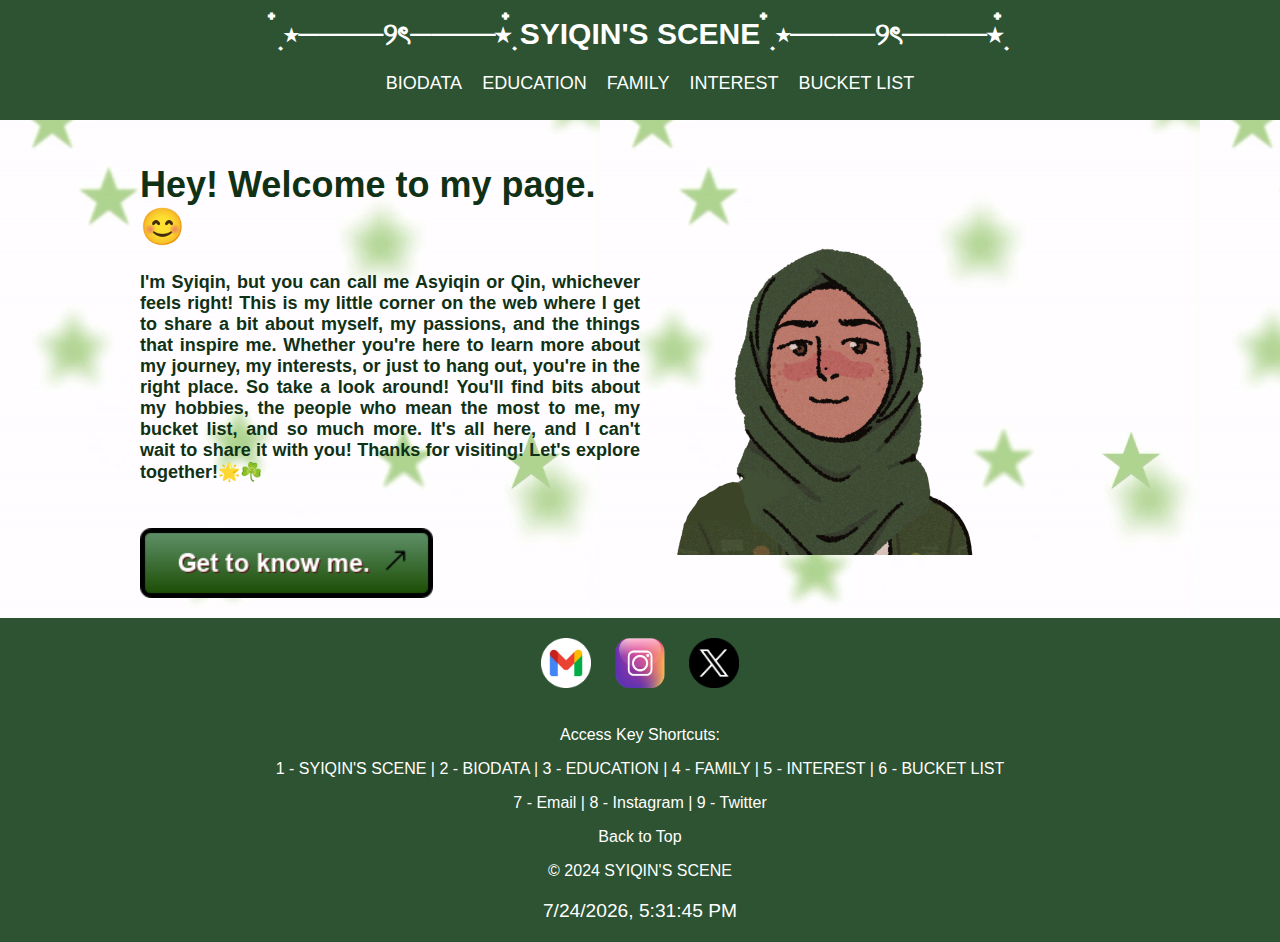
==== index.html @ 39cca38a "15/12/2024" ====
<html>
<head>
  <meta charset="UTF-8">
  <meta name="viewport" content="width=device-width, initial-scale=1.0">
<head>
    <title>Home Page</title>
    <style>
        body {
            background-image: url(images/green\ stars.gif); 
            font-family: Arial, sans-serif;
            margin: 0;
            padding: 0;
        }
    
        .navbar {
            background-color: #2d5333;
            padding: 10px 20px;
            text-align: center;
        }
    
        .navbar .logo a {
            font-size: 30px;
            font-weight: bold;
            color: white;
            text-decoration: none;
        }
    
        .navbar ul {
            list-style: none;
            display: inline-flex;
        }
    
        .navbar li {
            margin-right: 20px;
        }
    
        .navbar li a {
            font-size: 18px;
            color: white;
            text-decoration: none;
        }
    
        .navbar li a:hover {
            color: #14b905;
        }
    
        .welcome-section {
            display: flex;
            justify-content: flex-start;
            align-items: center;
            margin-top: 50px;
            padding: 20px;
            max-width: 1000px;
            margin: 0 auto;
        }
    
        .welcome-text {
            font-size: 18px;
            color: #103115;
            max-width: 500px;
        }
    
        .Anime-Me-Picture img {
            max-width: 500px;
            margin-left: 20px;
            object-fit:contain; 
        }
    
        .get-to-know-button {
            display: block;
            margin-top: 20px;
            text-align: center;
        }
    
        .footer {
            background-color: #2d5333;
            color: white;
            padding: 20px;
            text-align: center;
        }
    
        .footer a {
            color: white;
            text-decoration: none;
            margin: 0 10px;
        }
    
        .footer a:hover {
            color: #14b905
        }
    
        .date-time {
            text-align: center;
            font-size: 1.2em;
            color: #fff;
            margin-top: 20px;
        }
    </style>
    
</head>

<body>
    <nav class="navbar">
        <div class="logo">
            <a href="Home Page.html" accesskey="1" tabindex="1"> ๋࣭ ⭑────୨ৎ────⭑๋࣭  SYIQIN'S SCENE ๋࣭ ⭑────୨ৎ────⭑๋࣭  </a>
        </div>
        <ul>
            <li><a href="bio.html" accesskey="2" tabindex="2">BIODATA</a></li>
            <li><a href="link.html" accesskey="3" tabindex="3">EDUCATION</a></li>
            <li><a href="childhood.html" accesskey="4" tabindex="4">FAMILY</a></li>
            <li><a href="interest.html" accesskey="5" tabindex="5">INTEREST</a></li>
            <li><a href="bucket-list.html" accesskey="6" tabindex="6">BUCKET LIST</a></li>
        </ul>
    </nav>

    <section class="welcome-section">
        <div class="welcome-text">
            <h1>Hey! Welcome to my page. 😊</h1>
            <h4 style="text-align: justify;">
                I'm Syiqin, but you can call me Asyiqin or Qin, whichever feels right! This is my little corner on the web where I get to share a bit about myself, my passions, and the things that inspire me. Whether you're here to learn more about my journey, my interests, or just to hang out, you're in the right place.
                So take a look around! You'll find bits about my hobbies, the people who mean the most to me, my bucket list, and so much more. It's all here, and I can't wait to share it with you!
                Thanks for visiting! Let's explore together!🌟☘️</h4>

                <br>
                <a href="bio.html"></a>
                <img src="images/get to know me.png" height="70" alt="Get to know me">
                </a>
        </div>
              
        <div class="Anime Me Picture">
            <img src="images/anime me_resize .png">
        </div>
    </section>

    <footer class="footer">
        <div>
            <a href="mailto:nasyiqin06@gmail.com" accesskey="7" tabindex="7">
                <img src="images/gmail.png" width="50px" height="50px" alt="Email"> 
            </a>
            <a href="https://www.instagram.com/cffeoasy" accesskey="8" tabindex="8">
                <img src="images/instagram_resize_real.png" width="50px" height="50px" alt="Instagram"> 
            </a>
            <a href="https://x.com/CFFEOASY" accesskey="9" tabindex="9">
                <img src="images/twitter.png" width="50px" height="50px" alt="Twitter">
            </a>
        </div>

        <br> 

        <div class="access-keys">
            <p>Access Key Shortcuts:</p>
            <p>1 - SYIQIN'S SCENE | 2 - BIODATA | 3 - EDUCATION | 4 - FAMILY | 5 - INTEREST | 6 - BUCKET LIST</p>
            <p>7 - Email | 8 - Instagram | 9 - Twitter</p>
        </div>

        <p><a href="#top" accesskey="T" tabindex="10">Back to Top</a></p>

        <p>© 2024 SYIQIN'S SCENE</p>

        <div class="date-time" id="dateTime"></div>
    </footer>

    <script>
        function updateDateTime() {
            const now = new Date();
            const dateTimeElement = document.getElementById('dateTime');
            dateTimeElement.innerText = now.toLocaleString(); 
        }
        setInterval(updateDateTime, 1000); 
        updateDateTime(); 
    </script>
</body>

</html>
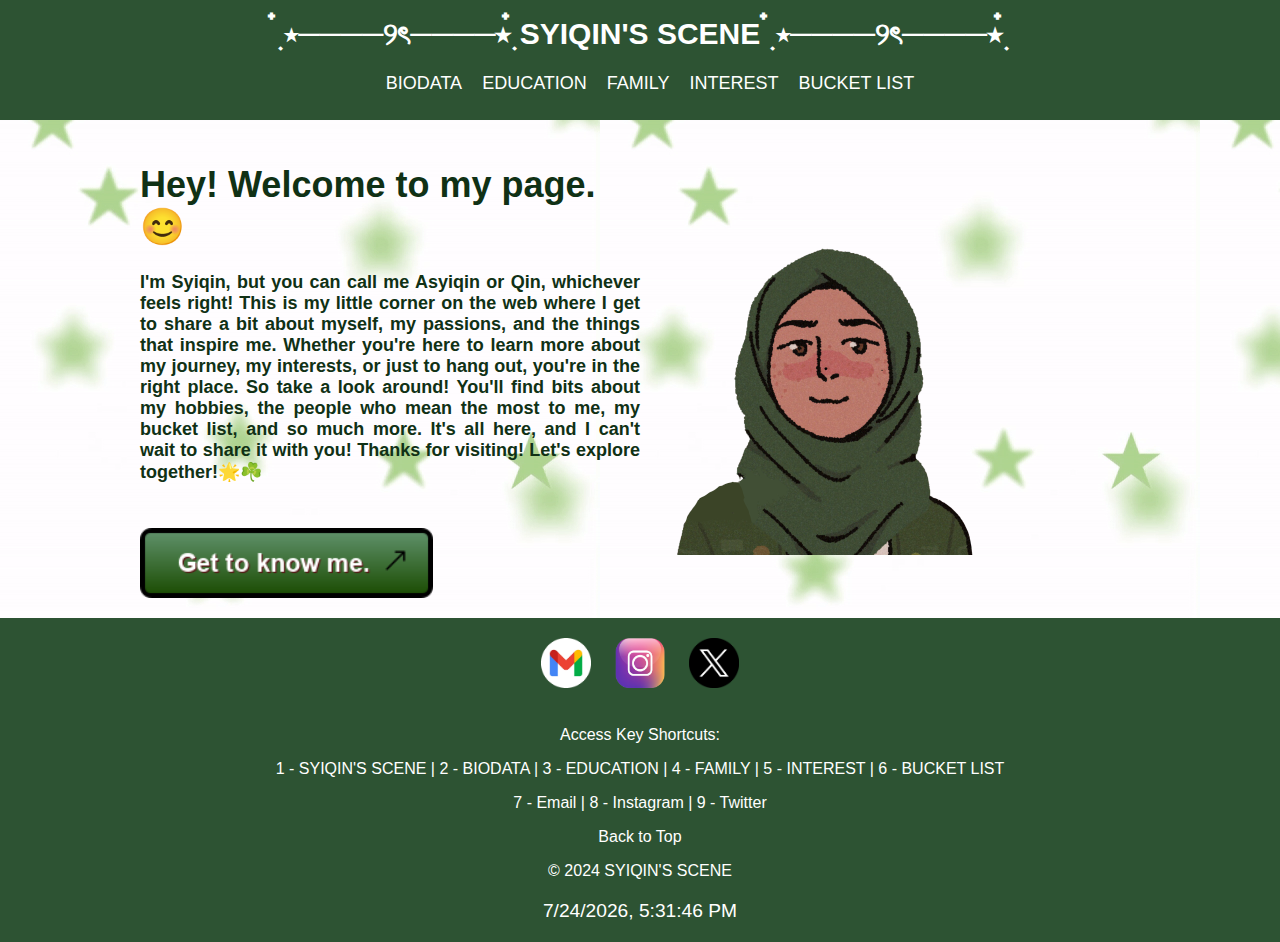
==== commit 7e61fc99: "Add files via upload" ====
--- a/index.html
+++ b/index.html
@@ -122,7 +122,7 @@
                 Thanks for visiting! Let's explore together!🌟☘️</h4>
 
                 <br>
-                <a href="bio.html"></a>
+                <a href="bio.html">
                 <img src="images/get to know me.png" height="70" alt="Get to know me">
                 </a>
         </div>
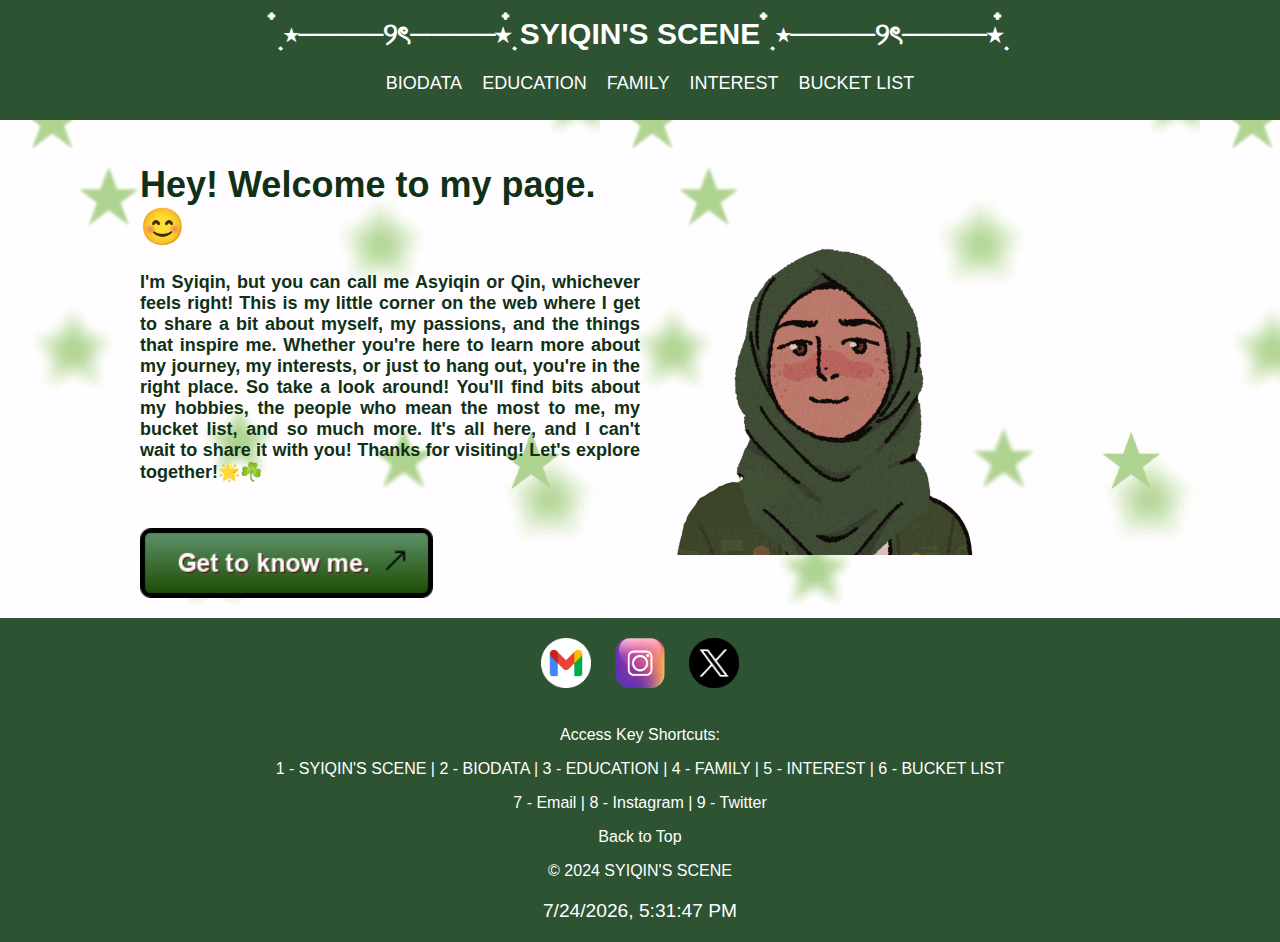
==== commit ea0726c0: "Add files via upload" ====
--- a/index.html
+++ b/index.html
@@ -102,7 +102,7 @@
 <body>
     <nav class="navbar">
         <div class="logo">
-            <a href="Home Page.html" accesskey="1" tabindex="1"> ๋࣭ ⭑────୨ৎ────⭑๋࣭  SYIQIN'S SCENE ๋࣭ ⭑────୨ৎ────⭑๋࣭  </a>
+            <a href="index.html" accesskey="1" tabindex="1"> ๋࣭ ⭑────୨ৎ────⭑๋࣭  SYIQIN'S SCENE ๋࣭ ⭑────୨ৎ────⭑๋࣭  </a>
         </div>
         <ul>
             <li><a href="bio.html" accesskey="2" tabindex="2">BIODATA</a></li>
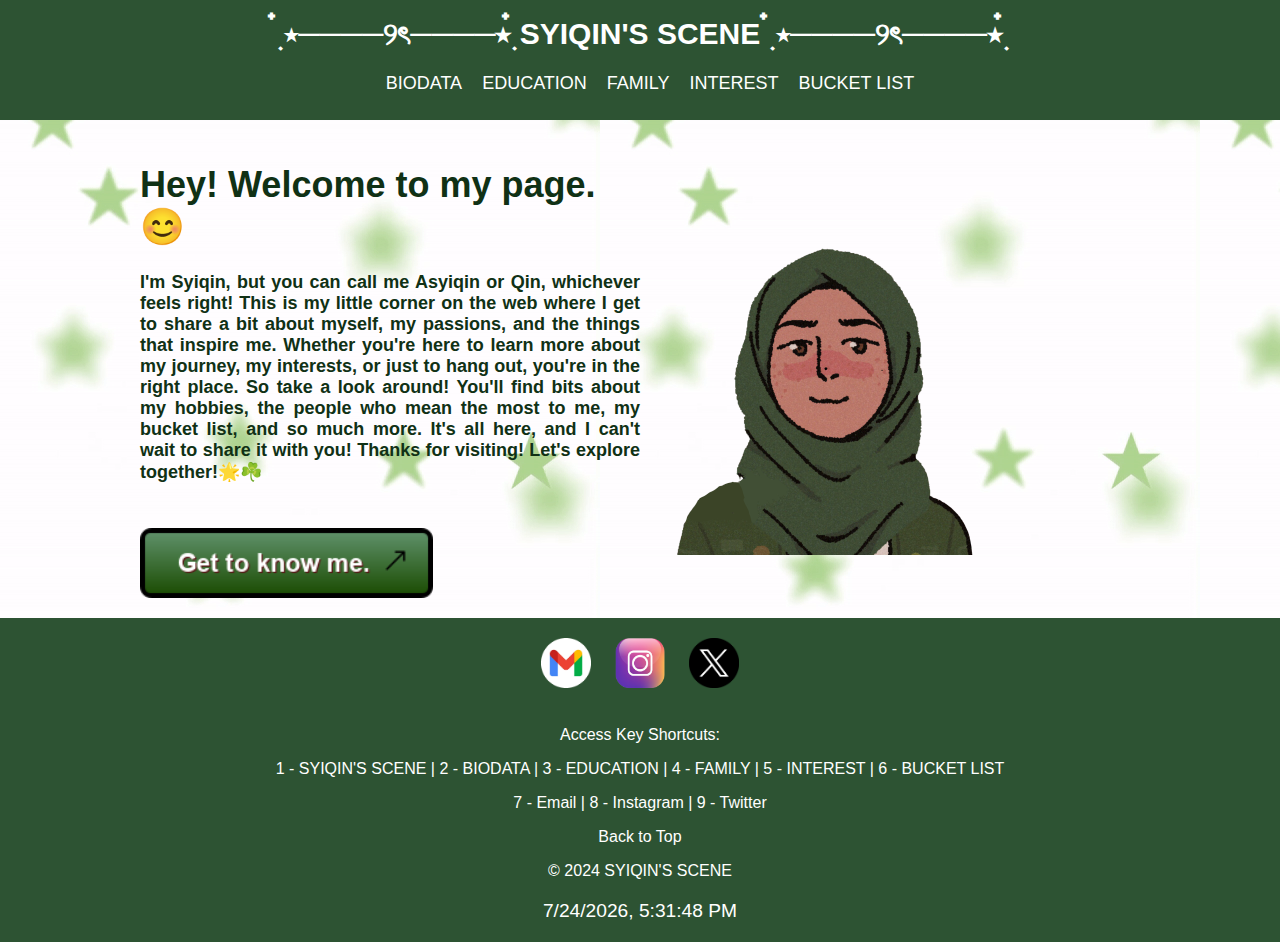
==== commit f96223a7: "Add files via upload" ====
--- a/index.html
+++ b/index.html
@@ -123,7 +123,7 @@
 
                 <br>
                 <a href="bio.html">
-                <img src="images/get to know me.png" height="70" alt="Get to know me">
+                <img src="images/get to know me.png" height="70">
                 </a>
         </div>
               
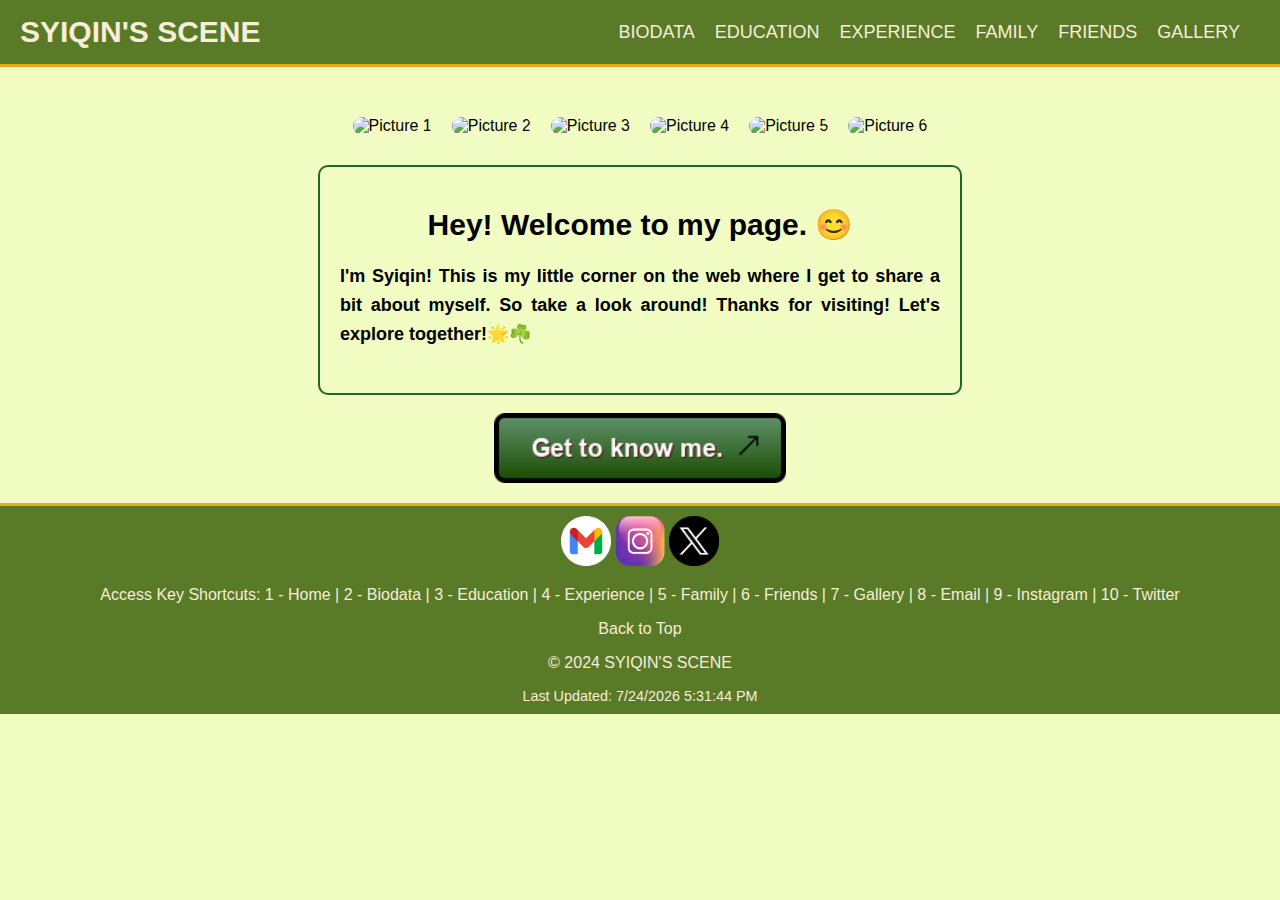
==== commit a229fec5: "Add files via upload" ====
--- a/index.html
+++ b/index.html
@@ -2,173 +2,214 @@
 <head>
   <meta charset="UTF-8">
   <meta name="viewport" content="width=device-width, initial-scale=1.0">
-<head>
-    <title>Home Page</title>
-    <style>
-        body {
-            background-image: url(images/green\ stars.gif); 
-            font-family: Arial, sans-serif;
-            margin: 0;
-            padding: 0;
-        }
-    
-        .navbar {
-            background-color: #2d5333;
-            padding: 10px 20px;
-            text-align: center;
-        }
-    
-        .navbar .logo a {
-            font-size: 30px;
-            font-weight: bold;
-            color: white;
-            text-decoration: none;
-        }
-    
-        .navbar ul {
-            list-style: none;
-            display: inline-flex;
-        }
-    
-        .navbar li {
-            margin-right: 20px;
-        }
-    
-        .navbar li a {
-            font-size: 18px;
-            color: white;
-            text-decoration: none;
-        }
-    
-        .navbar li a:hover {
-            color: #14b905;
-        }
-    
-        .welcome-section {
-            display: flex;
-            justify-content: flex-start;
-            align-items: center;
-            margin-top: 50px;
-            padding: 20px;
-            max-width: 1000px;
-            margin: 0 auto;
-        }
-    
-        .welcome-text {
-            font-size: 18px;
-            color: #103115;
-            max-width: 500px;
-        }
-    
-        .Anime-Me-Picture img {
-            max-width: 500px;
-            margin-left: 20px;
-            object-fit:contain; 
-        }
-    
-        .get-to-know-button {
-            display: block;
-            margin-top: 20px;
-            text-align: center;
-        }
-    
-        .footer {
-            background-color: #2d5333;
-            color: white;
-            padding: 20px;
-            text-align: center;
-        }
-    
-        .footer a {
-            color: white;
-            text-decoration: none;
-            margin: 0 10px;
-        }
-    
-        .footer a:hover {
-            color: #14b905
-        }
-    
-        .date-time {
-            text-align: center;
-            font-size: 1.2em;
-            color: #fff;
-            margin-top: 20px;
-        }
-    </style>
-    
+  <title>Syiqin Scene - Home</title>
+  <style>
+    /* General Reset for Consistency */
+    body {
+      margin: 0;
+      padding: 0;
+      box-sizing: border-box; /* Ensures padding and border are included in dimensions */
+      font-family:'Arial Narrow', Arial, sans-serif;
+      background-color: #f1fdc2; /* Soft Light Beige */
+    }
+
+    /* Navigation Bar */
+    .navbar {
+      background-color: #597a26; /* Muted Green */
+      padding: 15px 20px;
+      text-align: left;
+      font-family: Helvetica;
+      border-bottom: 3px solid #E8AA14; /* Golden Accent */
+      display: flex;
+      justify-content: space-between;
+      align-items: center;
+    }
+
+    .navbar .logo a {
+      font-size: 30px;
+      font-weight: bold;
+      color: #F8EDD9; /* Creamy white */
+      text-decoration: none;
+      transition: color 0.3s ease;
+    }
+
+    .navbar .logo a:hover {
+      color: #E8AA14; /* Golden Yellow */
+    }
+
+    .navbar ul {
+      list-style: none;
+      display: inline-flex;
+      margin: 0;
+      padding: 0;
+    }
+
+    .navbar li {
+      margin-right: 20px;
+    }
+
+    .navbar li a {
+      font-size: 18px;
+      color: #F8EDD9; /* Creamy white */
+      text-decoration: none;
+      transition: color 0.3s ease;
+    }
+
+    .navbar li a:hover {
+      color: #E8AA14; /* Golden Yellow */
+    }
+
+    /* Welcome Section */
+    .welcome-section {
+      display: flex;
+      flex-direction: column;
+      justify-content: flex-start;
+      align-items: center;
+      margin-top: 50px;
+      padding: 20px;
+      max-width: 1000px;
+      margin: 0 auto;
+    }
+
+    .image-gallery {
+      display: flex;
+      justify-content: center;
+      gap: 20px;
+      margin-top: 30px;
+    }
+
+    .image-gallery img {
+      max-width: 180px;
+      height: auto;
+      object-fit: cover;
+      border-radius: 10px;
+      box-shadow:#00000032 ;
+      transition: transform 0.3s ease-in-out; 
+    }
+
+    .image-gallery img:hover {
+      transform: scale(1.1); 
+    }
+
+    .welcome-text {
+      text-align: justify;
+      font-size: 18px;
+      color: #68ab73; /* Muted Green */
+      margin-top: 30px;
+      max-width: 600px;
+      padding: 20px;
+      border: 2px solid #1d6929; /* Border around the text */
+      border-radius: 10px; /* Rounded corners for the border */
+    }
+
+    .welcome-text h1 {
+      color: #000000;
+      font-size: 30px;
+      text-align:center;
+    }
+
+    .welcome-text h4 {
+      font-size: 18px;
+      color: #000000; /* Slightly lighter green */
+      margin-top: 10px;
+      line-height: 1.6;
+    }
+
+    /* Footer */
+    .footer {
+      background-color: #597a26; /* Muted Green */
+      color: #F8EDD9; /* Creamy White */
+      text-align: center;
+      font-family: Helvetica;
+      border-top: 3px solid #E8AA14; /* Golden Accent */
+      width: 100%; /* Ensures the footer spans the full screen */
+      margin: 0; /* Removes any default margins */
+      padding: 10px 0; /* Adds vertical spacing for content */
+      box-sizing: border-box; /* Includes padding and border in the width calculation */
+    }
+
+    .footer a {
+      color: #F8EDD9; /* Creamy white */
+      text-decoration: none;
+    }
+
+    .footer a:hover {
+      color: #E8AA14; /* Golden Yellow */
+    }
+
+    .date-time {
+      font-size: 0.9em;
+      margin-top: 10px;
+    }
+  </style>
 </head>
-
 <body>
-    <nav class="navbar">
-        <div class="logo">
-            <a href="index.html" accesskey="1" tabindex="1"> ๋࣭ ⭑────୨ৎ────⭑๋࣭  SYIQIN'S SCENE ๋࣭ ⭑────୨ৎ────⭑๋࣭  </a>
-        </div>
-        <ul>
-            <li><a href="bio.html" accesskey="2" tabindex="2">BIODATA</a></li>
-            <li><a href="link.html" accesskey="3" tabindex="3">EDUCATION</a></li>
-            <li><a href="childhood.html" accesskey="4" tabindex="4">FAMILY</a></li>
-            <li><a href="interest.html" accesskey="5" tabindex="5">INTEREST</a></li>
-            <li><a href="bucket-list.html" accesskey="6" tabindex="6">BUCKET LIST</a></li>
-        </ul>
-    </nav>
-
-    <section class="welcome-section">
-        <div class="welcome-text">
-            <h1>Hey! Welcome to my page. 😊</h1>
-            <h4 style="text-align: justify;">
-                I'm Syiqin, but you can call me Asyiqin or Qin, whichever feels right! This is my little corner on the web where I get to share a bit about myself, my passions, and the things that inspire me. Whether you're here to learn more about my journey, my interests, or just to hang out, you're in the right place.
-                So take a look around! You'll find bits about my hobbies, the people who mean the most to me, my bucket list, and so much more. It's all here, and I can't wait to share it with you!
-                Thanks for visiting! Let's explore together!🌟☘️</h4>
-
-                <br>
-                <a href="bio.html">
-                <img src="images/get to know me.png" height="70">
-                </a>
-        </div>
-              
-        <div class="Anime Me Picture">
-            <img src="images/anime me_resize .png">
-        </div>
-    </section>
-
-    <footer class="footer">
-        <div>
-            <a href="mailto:nasyiqin06@gmail.com" accesskey="7" tabindex="7">
-                <img src="images/gmail.png" width="50px" height="50px" alt="Email"> 
-            </a>
-            <a href="https://www.instagram.com/cffeoasy" accesskey="8" tabindex="8">
-                <img src="images/instagram_resize_real.png" width="50px" height="50px" alt="Instagram"> 
-            </a>
-            <a href="https://x.com/CFFEOASY" accesskey="9" tabindex="9">
-                <img src="images/twitter.png" width="50px" height="50px" alt="Twitter">
-            </a>
-        </div>
-
-        <br> 
-
-        <div class="access-keys">
-            <p>Access Key Shortcuts:</p>
-            <p>1 - SYIQIN'S SCENE | 2 - BIODATA | 3 - EDUCATION | 4 - FAMILY | 5 - INTEREST | 6 - BUCKET LIST</p>
-            <p>7 - Email | 8 - Instagram | 9 - Twitter</p>
-        </div>
-
-        <p><a href="#top" accesskey="T" tabindex="10">Back to Top</a></p>
-
-        <p>© 2024 SYIQIN'S SCENE</p>
-
-        <div class="date-time" id="dateTime"></div>
-    </footer>
+  <nav class="navbar">
+    <div class="logo">
+      <a href="index.html" accesskey="1" tabindex="1">SYIQIN'S SCENE</a>
+    </div>
+    <ul>
+      <li><a href="bio.html" accesskey="2" tabindex="2">BIODATA</a></li>
+      <li><a href="education.html" accesskey="3" tabindex="3">EDUCATION</a></li>
+      <li><a href="experience.html" accesskey="4" tabindex="4">EXPERIENCE</a></li>
+      <li><a href="family.html" accesskey="5" tabindex="5">FAMILY</a></li>
+      <li><a href="friends.html" accesskey="6" tabindex="6">FRIENDS</a></li>
+      <li><a href="gallery.html" accesskey="7" tabindex="7">GALLERY</a></li>
+    </ul>
+  </nav>
+
+  <section class="welcome-section">
+    <!-- 6 Pictures displayed next to each other -->
+    <div class="image-gallery">
+      <img src="images/homepage 7.jpg" alt="Picture 1">
+      <img src="images/homepage 5.jpg" alt="Picture 2">
+      <img src="images/homepage 2.jpg" alt="Picture 3">
+      <img src="images/homepage 3.jpg" alt="Picture 4">
+      <img src="images/homepage 4.jpg" alt="Picture 5">
+      <img src="images/homepage 6.jpg" alt="Picture 6">
+    </div>
+  
+    <div class="welcome-text">
+      <h1>Hey! Welcome to my page. 😊</h1>
+      <h4>
+          I'm Syiqin! This is my little corner on the web where I get to share a bit about myself.
+          So take a look around! Thanks for visiting! Let's explore together!🌟☘️
+      </h4> 
+    </div>
+
+    <br>
+
+    <a href="bio.html">
+      <img src="images/get to know me.png" height="70" alt="Get to Know Me">
+    </a>
+  </section>
+
+  <footer class="footer">
+    <div>
+      <a href="mailto:nasyiqin06@gmail.com" accesskey="8" tabindex="8">
+        <img src="images/gmail.png" width="50" height="50" alt="Email">
+      </a>
+      <a href="https://www.instagram.com/cffeoasy" accesskey="9" tabindex="9">
+        <img src="images/instagram_resize_real.png" width="50" height="50" alt="Instagram">
+      </a>
+      <a href="https://x.com/CFFEOASY" accesskey="10" tabindex="10">
+        <img src="images/twitter.png" width="50" height="50" alt="Twitter">
+      </a>
+    </div>
+    <p class="access-keys">Access Key Shortcuts: 1 - Home | 2 - Biodata | 3 - Education | 4 - Experience | 5 - Family | 6 - Friends | 7 - Gallery | 8 - Email | 9 - Instagram | 10 - Twitter</p>
+
+    <p><a href="#top" accesskey="T" tabindex="11">Back to Top</a></p>
+
+    <p>© 2024 SYIQIN'S SCENE</p>
+
+    <div class="date-time" id="dateTime"></div>
 
     <script>
-        function updateDateTime() {
-            const now = new Date();
-            const dateTimeElement = document.getElementById('dateTime');
-            dateTimeElement.innerText = now.toLocaleString(); 
-        }
-        setInterval(updateDateTime, 1000); 
-        updateDateTime(); 
+      // Set the last modified date dynamically
+      const lastModified = new Date(document.lastModified);
+      document.getElementById('dateTime').textContent = 
+      `Last Updated: ${lastModified.toLocaleDateString()} ${lastModified.toLocaleTimeString()}`;
     </script>
+  </footer>
 </body>
-
 </html>
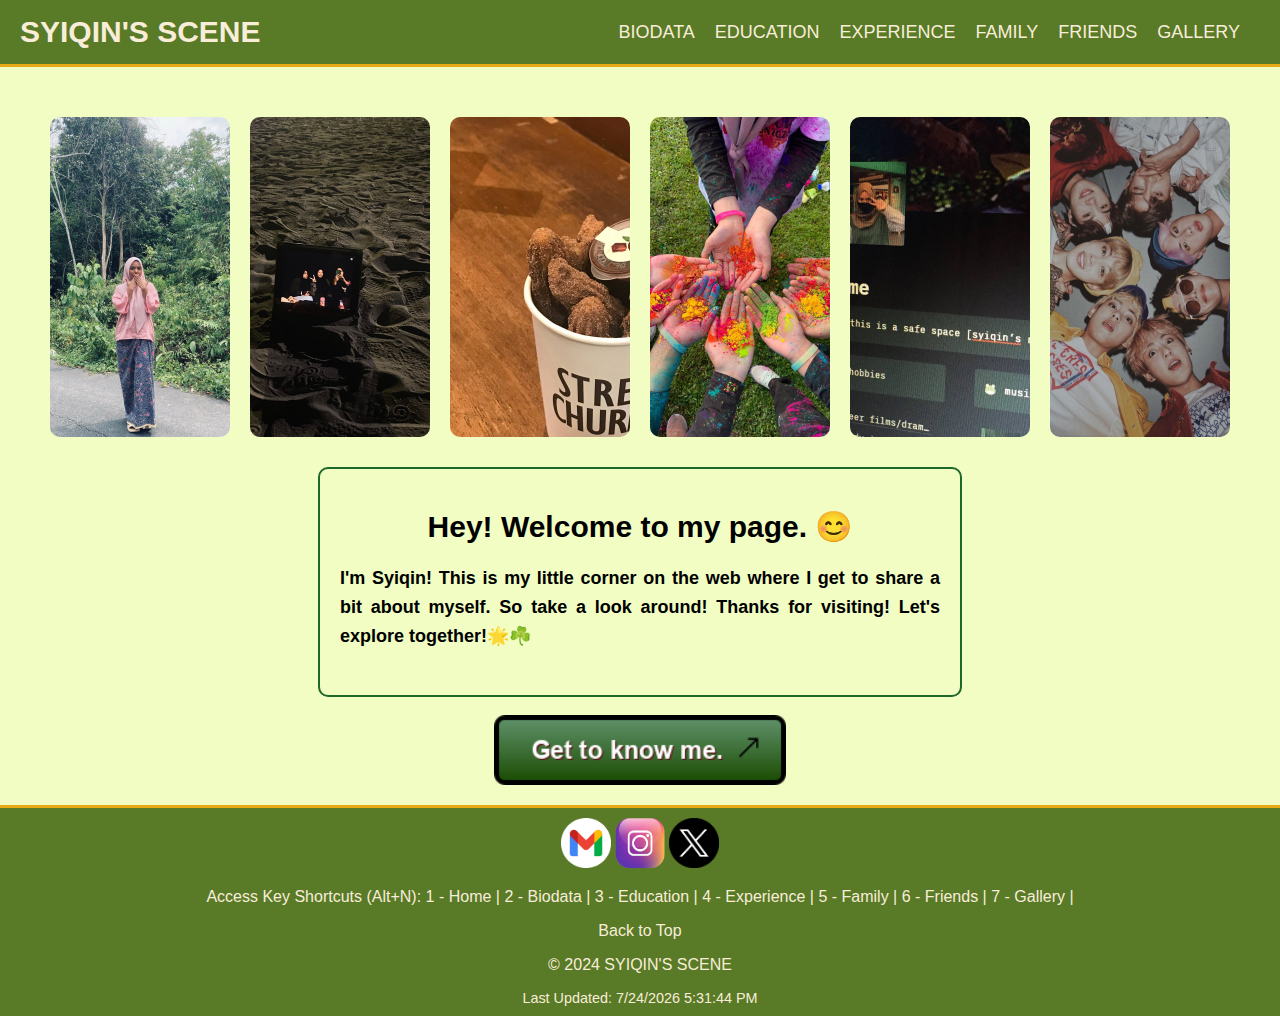
==== commit 69e36eb4: "Add files via upload" ====
--- a/index.html
+++ b/index.html
@@ -4,22 +4,22 @@
   <meta name="viewport" content="width=device-width, initial-scale=1.0">
   <title>Syiqin Scene - Home</title>
   <style>
-    /* General Reset for Consistency */
+    
     body {
       margin: 0;
       padding: 0;
-      box-sizing: border-box; /* Ensures padding and border are included in dimensions */
+      box-sizing: border-box; 
       font-family:'Arial Narrow', Arial, sans-serif;
-      background-color: #f1fdc2; /* Soft Light Beige */
+      background-color: #f1fdc2; 
     }
 
     /* Navigation Bar */
     .navbar {
-      background-color: #597a26; /* Muted Green */
+      background-color: #597a26; 
       padding: 15px 20px;
       text-align: left;
       font-family: Helvetica;
-      border-bottom: 3px solid #E8AA14; /* Golden Accent */
+      border-bottom: 3px solid #E8AA14; 
       display: flex;
       justify-content: space-between;
       align-items: center;
@@ -28,13 +28,13 @@
     .navbar .logo a {
       font-size: 30px;
       font-weight: bold;
-      color: #F8EDD9; /* Creamy white */
+      color: #F8EDD9; 
       text-decoration: none;
       transition: color 0.3s ease;
     }
 
     .navbar .logo a:hover {
-      color: #E8AA14; /* Golden Yellow */
+      color: #E8AA14; 
     }
 
     .navbar ul {
@@ -50,13 +50,13 @@
 
     .navbar li a {
       font-size: 18px;
-      color: #F8EDD9; /* Creamy white */
+      color: #F8EDD9; 
       text-decoration: none;
       transition: color 0.3s ease;
     }
 
     .navbar li a:hover {
-      color: #E8AA14; /* Golden Yellow */
+      color: #E8AA14; 
     }
 
     /* Welcome Section */
@@ -98,8 +98,8 @@
       margin-top: 30px;
       max-width: 600px;
       padding: 20px;
-      border: 2px solid #1d6929; /* Border around the text */
-      border-radius: 10px; /* Rounded corners for the border */
+      border: 2px solid #1d6929; 
+      border-radius: 10px; 
     }
 
     .welcome-text h1 {
@@ -110,31 +110,31 @@
 
     .welcome-text h4 {
       font-size: 18px;
-      color: #000000; /* Slightly lighter green */
+      color: #000000; 
       margin-top: 10px;
       line-height: 1.6;
     }
 
     /* Footer */
     .footer {
-      background-color: #597a26; /* Muted Green */
-      color: #F8EDD9; /* Creamy White */
+      background-color: #597a26;
+      color: #F8EDD9; 
       text-align: center;
       font-family: Helvetica;
-      border-top: 3px solid #E8AA14; /* Golden Accent */
-      width: 100%; /* Ensures the footer spans the full screen */
-      margin: 0; /* Removes any default margins */
-      padding: 10px 0; /* Adds vertical spacing for content */
-      box-sizing: border-box; /* Includes padding and border in the width calculation */
+      border-top: 3px solid #E8AA14; 
+      width: 100%; 
+      margin: 0; 
+      padding: 10px 0; 
+      box-sizing: border-box; 
     }
 
     .footer a {
-      color: #F8EDD9; /* Creamy white */
+      color: #F8EDD9; 
       text-decoration: none;
     }
 
     .footer a:hover {
-      color: #E8AA14; /* Golden Yellow */
+      color: #E8AA14; 
     }
 
     .date-time {
@@ -186,19 +186,19 @@
 
   <footer class="footer">
     <div>
-      <a href="mailto:nasyiqin06@gmail.com" accesskey="8" tabindex="8">
+      <a href="mailto:nasyiqin06@gmail.com" tabindex="8">
         <img src="images/gmail.png" width="50" height="50" alt="Email">
       </a>
-      <a href="https://www.instagram.com/cffeoasy" accesskey="9" tabindex="9">
+      <a href="https://www.instagram.com/cffeoasy"  tabindex="9">
         <img src="images/instagram_resize_real.png" width="50" height="50" alt="Instagram">
       </a>
-      <a href="https://x.com/CFFEOASY" accesskey="10" tabindex="10">
+      <a href="https://x.com/CFFEOASY"  tabindex="10">
         <img src="images/twitter.png" width="50" height="50" alt="Twitter">
       </a>
     </div>
-    <p class="access-keys">Access Key Shortcuts: 1 - Home | 2 - Biodata | 3 - Education | 4 - Experience | 5 - Family | 6 - Friends | 7 - Gallery | 8 - Email | 9 - Instagram | 10 - Twitter</p>
-
-    <p><a href="#top" accesskey="T" tabindex="11">Back to Top</a></p>
+    <p class="access-keys">Access Key Shortcuts (Alt+N): 1 - Home | 2 - Biodata | 3 - Education | 4 - Experience | 5 - Family | 6 - Friends | 7 - Gallery | </p>
+
+    <p><a href="#top" tabindex="11">Back to Top</a></p>
 
     <p>© 2024 SYIQIN'S SCENE</p>
 
